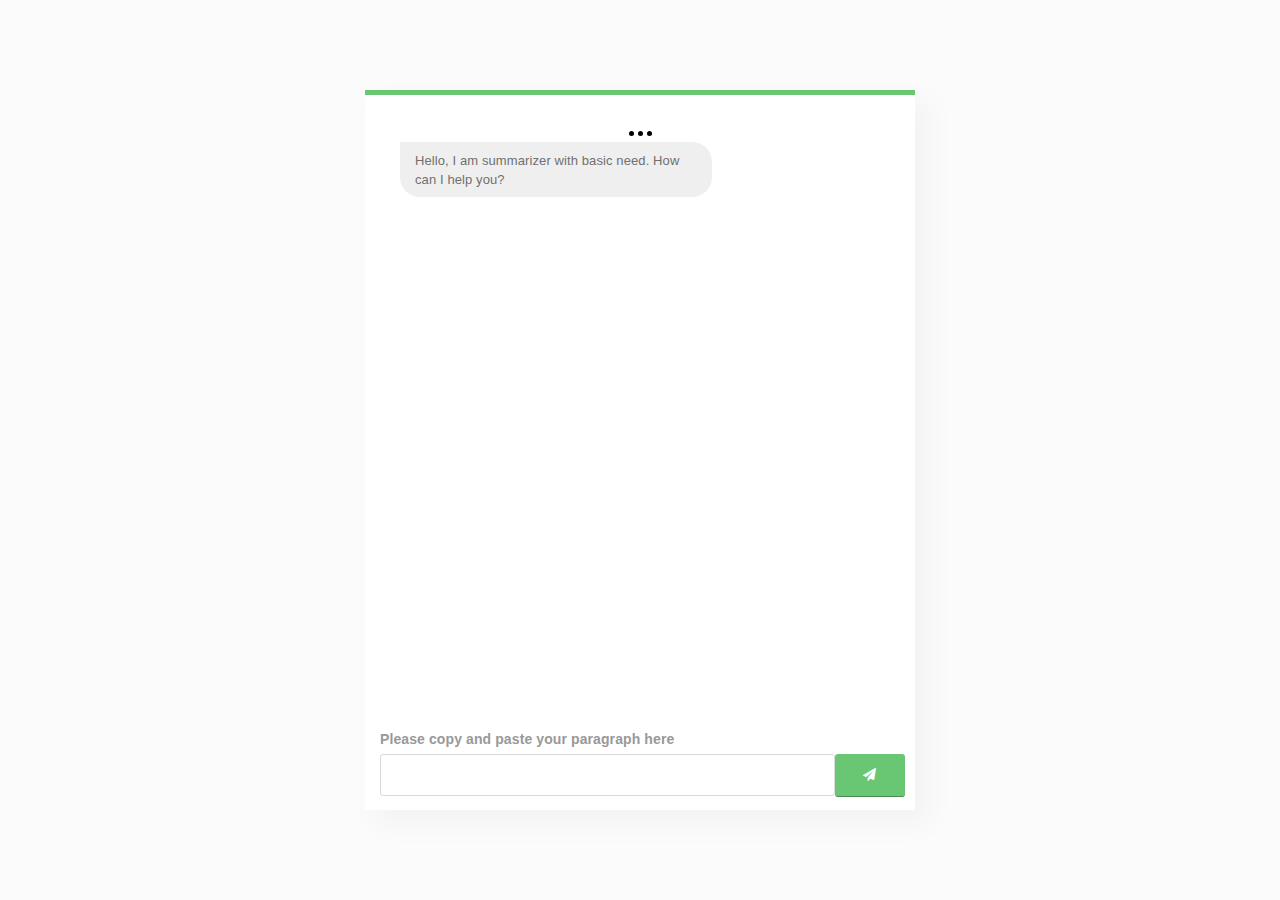
==== templates/index.html @ 4666b4d7 "adding files" ====
<!DOCTYPE html>
<html lang="en">
<head>
<meta charset="UTF-8">
<title>Simple summarizer Demo</title>
<link rel="icon" type="../static/favicon.ico" sizes="16x16" href="static/favicon.ico">
<link rel="stylesheet" href="../static/style.css">
<link rel="stylesheet" href="../static/bootstrap.css">
<link rel='stylesheet prefetch' href='https://cdnjs.cloudflare.com/ajax/libs/font-awesome/4.6.2/css/font-awesome.min.css'>

</head>
<body>
<section id="page-wrapper">
  <div class="vertical-align">
   
            <div class="">
            <!--  <h2>Simple Chat Demo - n-Powered</h2>
              <hr> -->

              <div id="form-messages" class="wrapper-messages scrollbar">
					<div class="loader" id="loaderId">
					   <span></span>
					   <span></span>
					   <span></span>
					</div>			  	  
				<div class="message question" id="firstMsgId"> Hello, I am summarizer with basic need. How can I help you?</div>
			  </div>
              <div ></div>
              <!--<form id="ajax-contact" method="" action="/">-->
              <div class="field message-input">
                <label for="name">Please copy and paste your paragraph here</label>
                <input type="text" id="name" name="name" required >
				<div class="bttn">
                <button type="submit"><i class="fa fa-paper-plane" aria-hidden="true"></i></button>
              </div>
			  <div class="clearfix"></div>
              </div>
              
              
              <!--</form>--> 
            </div>
          
     
  </div>
</section>
<script src="https://ajax.googleapis.com/ajax/libs/jquery/3.3.1/jquery.min.js"></script> 
<script>

	//$(".wrapper-messages").animate({ scrollTop: $(document).height() }, "fast");

	/*$("#ajax-contact").submit(function(event){
		event.preventDefault();
		
		$.ajax({
				type: "POST",
				url: "/response/",
				contentType: "application/x-www-form-urlencoded",
				data: $("#name").val(),
				success: function(res) {
					console.log(res);
				}
			});
	});*/

 
	$(document).ready(function(){
		$("#loaderId").removeClass("hidden");
		$("button").click( function(){
		
		//$("button").on("keyup", function(){
			//console.log('keyed');
		
			var dataraw = $("#name").val();
			var data = {"foo" : dataraw}
			var wordcount = lengthCheck(dataraw);
	/*		if  (wordcount <=3) {
				var dynaDiv = $('<div class="message answer" ></div>');
				dynaDiv.html('can you be more specific..');				
				dynaDiv.appendTo("#form-messages"); 
//				alert ('can you be more specific');
				return false;
			} */
			 //else {
				$.ajax({ type : "POST", 
				url : "/response/", 
				data: JSON.stringify(data, null, '\t'), 
				contentType: 'application/json;charset=UTF-8', 
				success: function(result){ 
					console.log(result); 
					var count = 0;
					var resultText = stripSSML(result);
					var question = $('<div class="message question" ></div> ');
					question.html(dataraw);
					var dynaDiv = $('<div class="message answer" ></div>');
					dynaDiv.html(resultText);				
					question.appendTo("#form-messages");
					dynaDiv.appendTo("#form-messages");
					$("#loaderId").addClass("hidden");
					
					var randomMsg = getRandomMsg();				
					var defaultans = $('<div class="message answer" ></div>');
					defaultans.html(randomMsg);
					defaultans.appendTo("#form-messages");

					$("#name").val('');
					//$("#form-messages").after(question, dynaDiv);				
					//question.appendTo(dynaDiv);
					//dynaDiv.appendTo("#form-messages");
					count = count+1;
					$(".wrapper-messages").stop().animate({ scrollTop: $(".wrapper-messages")[0].scrollHeight}, 1000);
				 }});
			});
			
		
		var goodByeMsg = [
			' What else would you like to know ',
			' Is there anything else I can help you with ',
			' Do you have anything else to ask ',
			' Can I help you with anything else ',
			' Is there any other question in your mind ',
			' Do you have any other query '
		];

		function getRandomInt(min, max) {
			return Math.floor(Math.random() * (max - min + 1)) + min;
		}

		function getRandomMsg() {
			if (goodByeMsg.length != 0) {
				var randomNum = getRandomInt(0, goodByeMsg.length - 1);
				return goodByeMsg[randomNum];
			}
		}	

		function stripSSML(stringInput) {
			var regex = /(<([^>]+)>)/ig;
			return stringInput.replace(regex, "");
		}		
		
		function lengthCheck(stringInput) {
			var regex = /(<([^>]+)>)/ig;
			var wordCount = stringInput.trim().replace(regex, ' ').split(' ').length;
			return wordCount;
		}		
	/*	setTimeout(function() {
                $.when($('div.loader').addClass('hidden')).done(function() {
                    var messageObj = $('<div class="message to typing"><div class="typing_loader"></div></div>');
                    $(state.wrapper).find('#messages').append(messageObj);
                    state.scrollDown();
                    state.printQuestion();
                }); 
            }, 1000);	*/
		
		
	});
</script>
</body>
</html>
---- static/style.css ----
@font-face {
	font-family: 'Roboto', sans-serif;
	src: local(Roboto Thin), url(../font/roboto/Roboto-Thin.eot);
	src: url(../font/roboto/Roboto-Thin.eot?#iefix) format("embedded-opentype"), url(../font/roboto/Roboto-Thin.woff2) format("woff2"), url(../font/roboto/Roboto-Thin.woff) format("woff"), url(../font/roboto/Roboto-Thin.ttf) format("truetype");
	font-weight: 200
}
@font-face {
	font-family: 'Roboto', sans-serif;
	src: local(Roboto Light), url(font/roboto/Roboto-Bold.eot);
	src: url(font/roboto/Roboto-Bold.eot?#iefix) format("embedded-opentype"), url(font/roboto/Roboto-Light.woff2) format("woff2"), url(font/roboto/Roboto-Light.woff) format("woff"), url(font/roboto/Roboto-Light.ttf) format("truetype");
	font-weight: 300
}
@font-face {
	font-family: 'Roboto', sans-serif;
	src: local(Roboto Regular), url(font/roboto/Roboto-Regular.eot);
	src: url(font/roboto/Roboto-Regular.eot?#iefix) format("embedded-opentype"), url(font/roboto/Roboto-Regular.woff2) format("woff2"), url(font/roboto/Roboto-Regular.woff) format("woff"), url(font/roboto/Roboto-Regular.ttf) format("truetype");
	font-weight: 400
}
@font-face {
	font-family: Roboto;
	src: url(font/roboto/Roboto-Medium.eot);
	src: url(font/roboto/Roboto-Medium.eot?#iefix) format("embedded-opentype"), url(font/roboto/Roboto-Medium.woff2) format("woff2"), url(font/roboto/Roboto-Medium.woff) format("woff"), url(font/roboto/Roboto-Medium.ttf) format("truetype");
	font-weight: 500
}
@font-face {
	font-family: Roboto;
	src: url(font/roboto/Roboto-Bold.eot);
	src: url(font/roboto/Roboto-Bold.eot?#iefix) format("embedded-opentype"), url(font/roboto/Roboto-Bold.woff2) format("woff2"), url(font/roboto/Roboto-Bold.woff) format("woff"), url(font/roboto/Roboto-Bold.ttf) format("truetype");
	font-weight: 700
}
body {
	display: flex;
	align-items: center;
	justify-content: center;
	min-height: 100vh;
	background:#fbfbfb!important;
		font-family: 'Roboto', sans-serif;
	font-size:13px;
	letter-spacing: 0.1px;
	color: #32465a;
	text-rendering: optimizeLegibility;
	text-shadow: 1px 1px 1px rgba(0, 0, 0, 0.004);
	-webkit-font-smoothing: antialiased;
}


.field {
  margin: 0em 0;
}

label {
  display: block;
  margin-top: 2em;
  margin-bottom: 0.5em;
  color: #999999;
}


input {
    float: left;
    width: calc(100% - 90px);
    padding: 0.7em 0.5em;
    font-size: 1.2em;
    border-radius: 3px;
    border: 1px solid #D9D9D9;
}


textarea {
  width: 100%;
  height: 200px;
  padding: 0.5em 0.5em;
  font-size: 1.2em;
  border-radius: 3px;
  border: 1px solid #D9D9D9;
}



.field button {
  display: inline-block;
  border-radius: 3px;
  border: none;
  font-size: 0.9rem;
  padding:0.9em 0.5em;
  background: #69c773;
  border-bottom: 1px solid #498b50;
  color: white;
  -webkit-font-smoothing: antialiased;
  font-weight: bold;
  margin: 0;
  width: 70px;
  text-align: center;
  font-size:92%!important;
}

.field button:hover, button:focus {
  opacity: 0.75;
  cursor: pointer;
}

.field button:active {
  opacity: 1;
  box-shadow: 0 -3px 10px rgba(0, 0, 0, 0.1) inset;
}

#page-wrapper {
	width: 95%;
	min-width: 360px;
	max-width: 550px;
	height: 92vh;
	min-height: 300px;
	max-height: 720px;
}
@media screen and (max-width: 360px) {
#page-wrapper {
	width: 100%;
	height: 100vh;
}
}
#page-wrapper .vertical-align {
	width: 100%;
	height: 100%;
	overflow: hidden;
	position: relative;
	background: #fff;
    box-shadow: 13px 13px 28px 2px rgba(0, 0, 0, 0.035);
       border-top: 5px solid #69c773;
	   padding: 7px 15px;
}
@media screen and (max-width: 735px) {
#page-wrapper .vertical-align {
	width: calc(100% - 0px);
	min-width: 300px !important;
}
}
@media screen and (min-width: 900px) {
#page-wrapper .vertical-align {
	width: calc(100% - 0px);
}
}
#page-wrapper .vertical-align .wrapper-messages {
	height: 490px;
	min-height: calc(100% - 93px);
	max-height: calc(100% - 93px);
	overflow-y: scroll;
	overflow-x: hidden;
	    padding: 20px;
}
@media screen and (max-width: 735px) {
#page-wrapper .vertical-align .wrapper-messages {
	max-height: calc(100% - 105px);
}
}
#page-wrapper .vertical-align .wrapper-messages::-webkit-scrollbar {
 width: 8px;
 background: transparent;
}
#page-wrapper .vertical-align .wrapper-messages::-webkit-scrollbar-thumb {
 background-color: rgba(0, 0, 0, 0.3);
}
#page-wrapper .vertical-align .message-input {
	position: absolute;
	bottom: 13px;
	width: 99%;
	z-index: 99;
}
#page-wrapper .vertical-align .message-input .wrap {
	position: relative;
	width:100%;
}
#page-wrapper .vertical-align .message-input .wrap input {
	font-family: "proxima-nova", "Source Sans Pro", sans-serif;
	float: left;
	width: calc(100% - 90px);
	padding: 14px 32px 14px 8px;
	font-size: 0.8em;
	color: #32465a;
}
@media screen and (max-width: 735px) {
#page-wrapper .vertical-align .message-input .wrap input {
	padding: 15px 32px 16px 8px;
}
}
#page-wrapper .vertical-align .message-input .wrap input:focus {
	outline: none;
}
#page-wrapper .vertical-align .message-input .wrap .attachment {
	position: absolute;
	right: 60px;
	z-index: 4;
	margin-top: 10px;
	font-size: 1.1em;
	color: #435f7a;
	opacity: .5;
	cursor: pointer;
}
@media screen and (max-width: 735px) {
#page-wrapper .vertical-align .message-input .wrap .attachment {
	margin-top: 17px;
	right: 65px;
}
}
#page-wrapper .vertical-align .message-input .wrap .attachment:hover {
	opacity: 1;
}
#page-wrapper .vertical-align .message-input .wrap button {
	float: left;
	border: none;
	width: 10%;
	padding: 13px 0;
	cursor: pointer;
	background: #32465a;
	color: #f5f5f5;
}
@media screen and (max-width: 735px) {
#page-wrapper .vertical-align .message-input .wrap button {
	padding: 16px 0;
}
}
#page-wrapper .vertical-align .message-input .wrap button:hover {
	background: #435f7a;
}
#page-wrapper .vertical-align .message-input .wrap button:focus {
	outline: none;
}


.loader {
    text-align: center;    
}
.loader span {
    display: inline-block;
    vertical-align: middle;
    width: 5px;
    height: 5px;
   /* margin: 50px auto;*/
    background: black;
    border-radius: 50px;
    -webkit-animation: loader 0.9s infinite alternate;
    -moz-animation: loader 0.9s infinite alternate;
}
.loader span:nth-of-type(2) {
    -webkit-animation-delay: 0.3s;
    -moz-animation-delay: 0.3s;
}
.loader span:nth-of-type(3) {
    -webkit-animation-delay: 0.6s;
    -moz-animation-delay: 0.6s;
}
@-webkit-keyframes loader {
  0% {
    width: 5px;
    height: 5px;
    opacity: 0.9;
    -webkit-transform: translateY(0);
  }
  100% {
    width: 10px;
    height: 10px;
    opacity: 0.1;
    -webkit-transform: translateY(-21px);
  }
}
@-moz-keyframes loader {
  0% {
    width: 5px;
    height: 5px;
    opacity: 0.9;
    -moz-transform: translateY(0);
  }
  100% {
    width: 10px;
    height: 10px;
    opacity: 0.1;
    -moz-transform: translateY(-21px);
  }
}


.message{
	    border-radius: 20px;
    padding: 12px 22px;
    font-size: 13px;
    color: #333;
    display: inline-block;
    padding: 10px 15px 8px;
    border-radius: 20px;
    margin-bottom: 5px;
    float: right;
    clear: both;
    max-width: 65%;
    word-wrap: break-word;
}
.question{
	    background: #efefef;
    color: #6f6f6f;
    float: left;
    border-top-left-radius: 0;
	    animation: bounceIn 0.2s ease;
    transform-origin: 0 0 0;
}

.answer{
	    background: #039;
    color: #fff;
    border-top-right-radius: 0;
	animation: slideTop 0.15s ease;
	
}
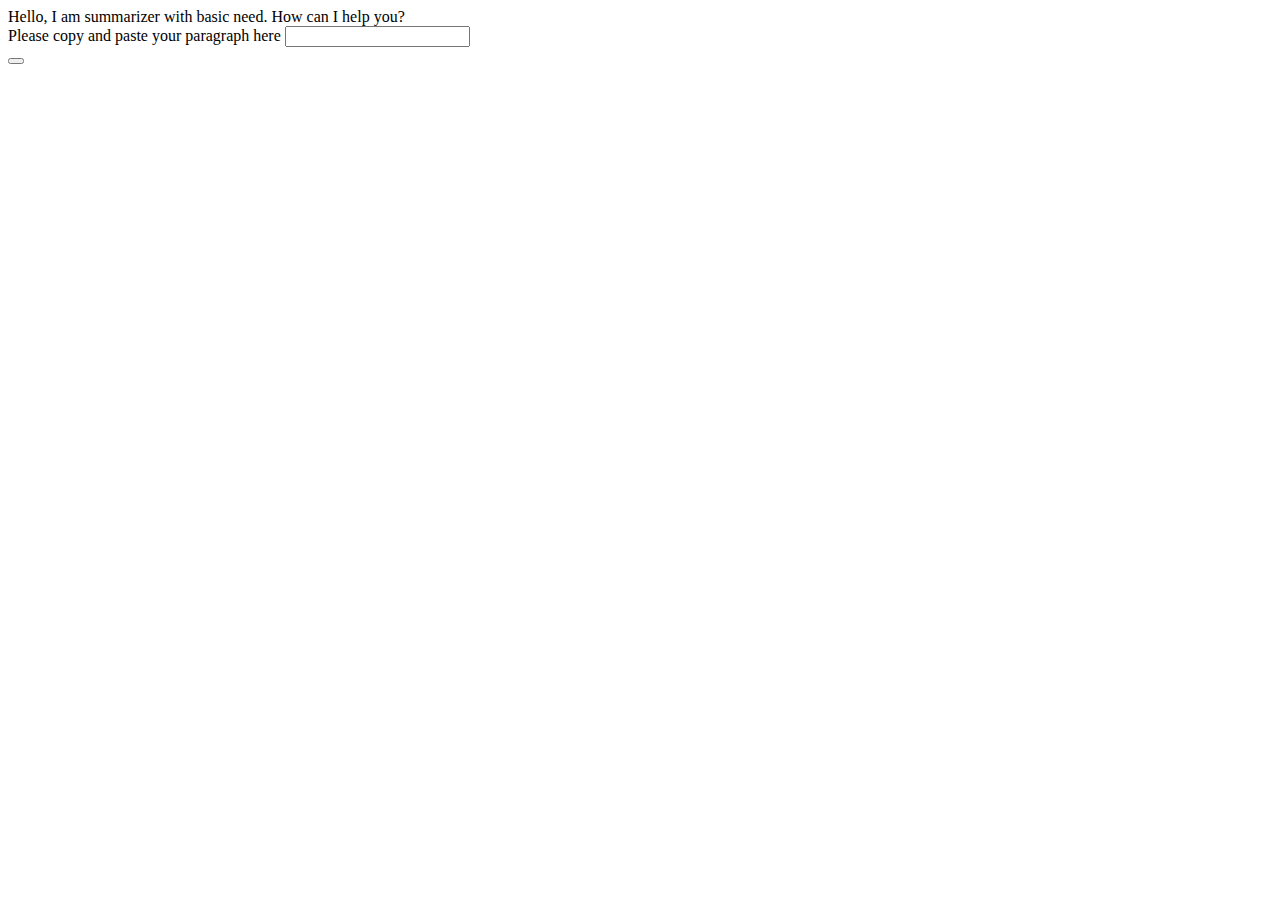
==== commit 074626fd: "Update index.html" ====
--- a/templates/index.html
+++ b/templates/index.html
@@ -3,10 +3,7 @@
 <head>
 <meta charset="UTF-8">
 <title>Simple summarizer Demo</title>
-<link rel="icon" type="../static/favicon.ico" sizes="16x16" href="static/favicon.ico">
-<link rel="stylesheet" href="../static/style.css">
-<link rel="stylesheet" href="../static/bootstrap.css">
-<link rel='stylesheet prefetch' href='https://cdnjs.cloudflare.com/ajax/libs/font-awesome/4.6.2/css/font-awesome.min.css'>
+
 
 </head>
 <body>
@@ -14,8 +11,7 @@
   <div class="vertical-align">
    
             <div class="">
-            <!--  <h2>Simple Chat Demo - n-Powered</h2>
-              <hr> -->
+            
 
               <div id="form-messages" class="wrapper-messages scrollbar">
 					<div class="loader" id="loaderId">
@@ -26,7 +22,7 @@
 				<div class="message question" id="firstMsgId"> Hello, I am summarizer with basic need. How can I help you?</div>
 			  </div>
               <div ></div>
-              <!--<form id="ajax-contact" method="" action="/">-->
+              
               <div class="field message-input">
                 <label for="name">Please copy and paste your paragraph here</label>
                 <input type="text" id="name" name="name" required >
@@ -37,7 +33,7 @@
               </div>
               
               
-              <!--</form>--> 
+              
             </div>
           
      
@@ -45,50 +41,23 @@
 </section>
 <script src="https://ajax.googleapis.com/ajax/libs/jquery/3.3.1/jquery.min.js"></script> 
 <script>
-
-	//$(".wrapper-messages").animate({ scrollTop: $(document).height() }, "fast");
-
-	/*$("#ajax-contact").submit(function(event){
-		event.preventDefault();
-		
-		$.ajax({
-				type: "POST",
-				url: "/response/",
-				contentType: "application/x-www-form-urlencoded",
-				data: $("#name").val(),
-				success: function(res) {
-					console.log(res);
-				}
-			});
-	});*/
-
- 
-	$(document).ready(function(){
-		$("#loaderId").removeClass("hidden");
-		$("button").click( function(){
+$(document).ready(function(){
+$("#loaderId").removeClass("hidden");
+$("button").click( function(){
 		
 		//$("button").on("keyup", function(){
 			//console.log('keyed');
 		
-			var dataraw = $("#name").val();
-			var data = {"foo" : dataraw}
-			var wordcount = lengthCheck(dataraw);
-	/*		if  (wordcount <=3) {
-				var dynaDiv = $('<div class="message answer" ></div>');
-				dynaDiv.html('can you be more specific..');				
-				dynaDiv.appendTo("#form-messages"); 
-//				alert ('can you be more specific');
-				return false;
-			} */
-			 //else {
-				$.ajax({ type : "POST", 
-				url : "/response/", 
-				data: JSON.stringify(data, null, '\t'), 
-				contentType: 'application/json;charset=UTF-8', 
-				success: function(result){ 
+	var dataraw = $("#name").val();
+	var data = {"foo" : dataraw}
+			
+		$.ajax({ type : "POST", 
+			url : "/response/", 
+			data: JSON.stringify(data, null, '\t'), 
+			contentType: 'application/json;charset=UTF-8', 
+			success: function(result){ 
 					console.log(result); 
 					var count = 0;
-					var resultText = stripSSML(result);
 					var question = $('<div class="message question" ></div> ');
 					question.html(dataraw);
 					var dynaDiv = $('<div class="message answer" ></div>');
@@ -132,27 +101,7 @@
 			}
 		}	
 
-		function stripSSML(stringInput) {
-			var regex = /(<([^>]+)>)/ig;
-			return stringInput.replace(regex, "");
-		}		
-		
-		function lengthCheck(stringInput) {
-			var regex = /(<([^>]+)>)/ig;
-			var wordCount = stringInput.trim().replace(regex, ' ').split(' ').length;
-			return wordCount;
-		}		
-	/*	setTimeout(function() {
-                $.when($('div.loader').addClass('hidden')).done(function() {
-                    var messageObj = $('<div class="message to typing"><div class="typing_loader"></div></div>');
-                    $(state.wrapper).find('#messages').append(messageObj);
-                    state.scrollDown();
-                    state.printQuestion();
-                }); 
-            }, 1000);	*/
-		
-		
 	});
 </script>
 </body>
-</html>+</html>
